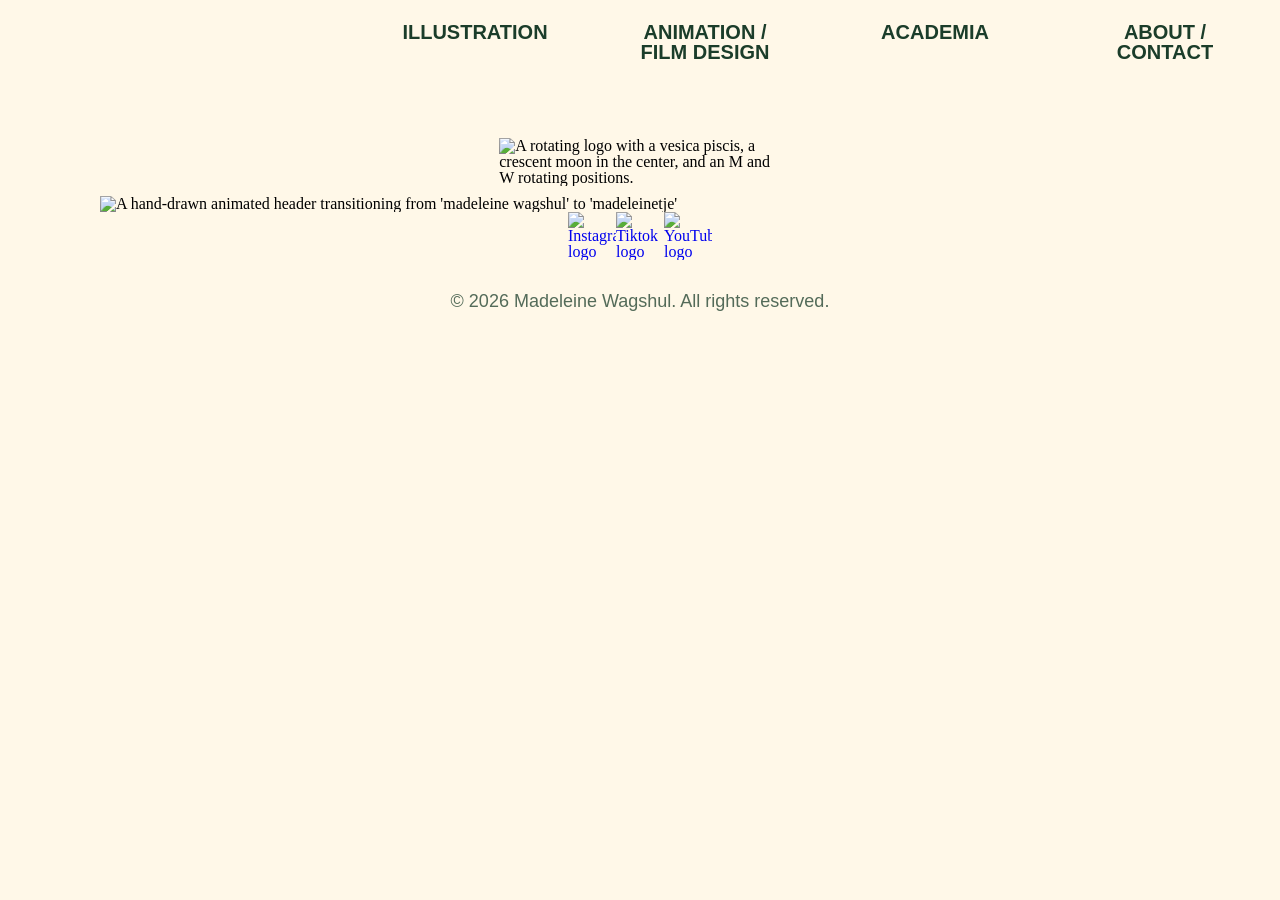
==== index.html @ 114ba070 "Rename homepage.html to index.html" ====
<!DOCTYPE html>
<html lang = "en">
    <head>
       <meta charset = "UTF-8">
       <meta name="viewport" content="width=device-width, initial-scale=1.0">
       <title>Home | madeleinetje</title>
       <link rel="stylesheet" href="https://use.typekit.net/qre8cab.css">
       <!-- CSS -->
       <link type="text/css" rel="stylesheet" href="/style.css">
       
       <link rel="icon" type="image/png" href="images/favicon/favicon-96x96.png" sizes="96x96" />
       <link rel="icon" type="image/svg+xml" href="images/favicon/favicon.svg" />
       <link rel="shortcut icon" href="images/favicon/favicon.ico" />
       <link rel="apple-touch-icon" sizes="180x180" href="images/favicon/apple-touch-icon.png" />
       <link rel="manifest" href="/site.webmanifest" />
    </head>

<body>
    <nav>
        <a href="/homepage.html" class="logo" class="active"></a>
        <input class="menu-btn" type="checkbox" id="menu-btn">
        <label class="menu-icon" for="menu-btn"><span class="navicon"></span></label>
        <ul class="menu">
            <li><a href="/illustration.html">ILLUSTRATION</a></li>
            <li><a href="/animation.html">ANIMATION / FILM DESIGN</a></li>
            <li><a href="/academia.html">ACADEMIA</a></li>
            <li><a href="/about.html">ABOUT / CONTACT</a></li>
        </ul>
    </nav>

</body>

<br></br>
<br></br>
<br></br>
<br></br>
<a class="header"><img src="/images/madeleinetjelogorotategif.gif" width="22%" alt="A rotating logo with a vesica piscis, a crescent moon in the center, and an M and W rotating positions."></a>
<a class="header"><img src="/images/madeleinetjewagshul.gif" width="1080px" alt="A hand-drawn animated header transitioning from 'madeleine wagshul' to 'madeleinetje'"></a>

<div class="imgrow">
    <a href="https://www.https://www.instagram.com/madeleinetjeke/"><img src="/images/instagram.png" alt="Instagram logo" width="48px"></a>
    <a href="https://www.tiktok.com/@madeleinetje"><img src="/images/tiktok.png" alt="Tiktok logo" width="48px"></a>
    <a href="https://youtube.com/@madeleinetjeke"><img src="/images/youtube.png" alt="YouTube logo" width="48px"></a>
</div>
<br></br>
<h6>© 2026 Madeleine Wagshul. All rights reserved.</h6>
<br></br>
<br></br>

</html>
---- style.css ----
/*-- CSS Reset --*/
html, body, div, span, applet, object, iframe, h1, h2, h3, h4, h5, h6, p, blockquote, pre, a, abbr, acronym, address, big, cite, code, del, dfn, em, img, ins, kbd, q, s, samp, small, strike, strong, sub, sup, tt, var, b, u, i, center, dl, dt, dd, ol, ul, li, fieldset, form, label, legend, table, caption, tbody, tfoot, thead, tr, th, td, article, aside, canvas, details, embed, figure, figcaption, footer, header, hgroup, menu, nav, output, ruby, section, summary, time, mark, audio, video {
   margin: 0;
   padding: 0;
   border: 0;
   font-size: 100%;
   font: inherit;
   vertical-align: baseline;
}
/* HTML5 display-role reset for older browsers */
article, aside, details, figcaption, figure,
footer, header, hgroup, menu, nav, section {
   display: block;
}
body {
   line-height: 1;
}
ol, ul {
   list-style: none;
}
blockquote, q {
   quotes: none;
}
blockquote:before, blockquote:after,
q:before, q:after {
   content: '';
   content: none;
}
table {
   border-collapse: collapse;
   border-spacing: 0;
}
a {
  text-decoration: none;
}







/*-- Page Style --*/
body {
  background-image: url(/images/background.png);
  background-repeat: repeat;
  background-size: 200%;
  background-color:#fff8e8;
}


/*-- Nav Bar --*/
.logo {
  width: 60px;
  height: 60px;
  margin-left: 10px;
  margin-top: 5px;
  background-image: url(images/madeleinetjelogo1080x1080.png);
  background-size: contain;
  background-repeat: no-repeat;
  background-position: center;
  cursor: pointer;
}

.logo:hover {
  background-image: url(images/madeleinetjelogorotategif.gif);
}

nav {
  background-color: #fff8e8;
  background-image: url(/images/background.png);
  background-repeat: repeat;
  background-size: 200%;
  position: fixed;
  width: 100%;
  z-index: 3;
}

nav ul {
  margin: 0px;
  padding: 0px;
  list-style: none;
  overflow: hidden;
  background-color: none;
  font-family: avenir-lt-pro, sans-serif;
}

nav li a {
  display: block;
  padding: 0px 0px;
  text-decoration: none;
  color: #1b3d2a;
  font-weight: 600;
  font-family: avenir-lt-pro, sans-serif;
  width: 150px;
  height:40px;
  font-size: 20px;
  text-align: center;
}

.active {
  background-color: #dac7a3;
  color: #1b3d2a;
}

nav li a:hover,
nav .menu-btn:hover {
  background-color: #dac7a3;
  color: #1b3d2a;
}

nav .logo {
  display: block;
  float: left;
  font-size: 2em;
  padding: 10px 10px 10px 10px;
  text-decoration: none;
}

/* MENU */

nav .menu {
  clear: both;
  max-height: 0;
  transition: max-height .2s ease-out;
}

/* MENU ICON */

nav .menu-icon {
  cursor: pointer;
  display: inline-block;
  padding: 50px 0px;
  position: relative;
  user-select: none;
}

nav .menu-icon .navicon {
  background: #1b3d2a;
  display: block;
  height: 4px;
  position: relative;
  transition: .2s ease-out;
  width: 25px;
}

nav .menu-icon .navicon:before,
nav .menu-icon .navicon:after {
  background: #1b3d2a;
  content: '';
  display: block;
  height: 100%;
  position: absolute;
  transition: all .2s ease-out;
  width: 100%;
}

nav .menu-icon .navicon:before {
  top: 8px;
}

nav .menu-icon .navicon:after {
  top: -8px;
}

/* MENU btn */

nav .menu-btn {
  display: none;
}

nav .menu-btn:checked~.menu {
  max-height: 100px;
}

nav .menu-btn:checked~.menu-icon .navicon {
  background: transparent;
}

nav .menu-btn:checked~.menu-icon .navicon:before {
  transform: rotate(-45deg);
}

nav .menu-btn:checked~.menu-icon .navicon:after {
  transform: rotate(45deg);
}

nav .menu-btn:checked~.menu-icon:not(.steps) .navicon:before,
nav .menu-btn:checked~.menu-icon:not(.steps) .navicon:after {
  top: 0;
}

/* 48em = 768px */

@media (min-width: 48em) {
  nav li {
    float: left;
  }

  nav li a {
    padding: 22px 40px;
  }

  nav .menu {
    clear: none;
    float: right;
    max-height: none;
  }

  nav .menu-icon {
    display: none;
  }
}

/*-- Text Attributes --*/
h1 {
    color:#1b3d2a;
    font-family: avenir-lt-pro, sans-serif;
    font-weight: 600;
    font-size: 36px;
    padding-top: 30px;
    padding-left: 30px;
    padding-right: 30px;
    padding-bottom: 30px;
}

h2 {
    color:#1b3d2a;
    font-family: avenir-lt-pro, sans-serif;
    font-weight: 400;
    font-size: 28px;
    margin: 2%;
    padding:0%;
}

h3 {
    color:#1b3d2a;
    font-family: avenir-lt-pro, sans-serif;
    font-weight: 300;
    font-size: 24px;
    text-align: center;
}

h4 {
    color:#1b3d2a;
    font-family: avenir-lt-pro, sans-serif;
    font-weight: 200;
    font-size: 22px;
    text-align: center;
}

h5 {
    color:#1b3d2a;
    font-family: avenir-lt-pro, sans-serif;
    font-weight: 100;
    font-size: 20px;
    text-align: center;
}

h6 {
    color:#1b3d2a;
    font-family: avenir-lt-pro, sans-serif;
    font-weight: 100;
    font-size: 18px;
    text-align: center;
    opacity: 75%;
}





.row {
   display: flex;
   flex-wrap: wrap;
   padding: 0 4px;
   display: flex;
  justify-content: center; /* Horizontal */
 }
 
 /*Illustration Grid*/
 /* Create four equal columns that sits next to each other */

 .column {
   flex: 23%;
   max-width: 25%;
   padding: 5px;
 }
 
 .column img {
   margin-top: 0px;
   margin-bottom:10px;
   vertical-align: middle;
   width: 100%;
 }
 
 /* Responsive layout - makes a two column-layout instead of four columns */
 @media screen and (max-width: 800px) {
   .column {
     flex: 50%;
     max-width: 50%;
   }
 }
 
 /* Responsive layout - makes the two columns stack on top of each other instead of next to each other */
 @media screen and (max-width: 600px) {
   .column {
     flex: 100%;
     max-width: 100%;
   }
 }




/*Center*/
.center {
  display: block;
  margin-left: auto;
  margin-right: auto;
  margin-top: 0px;
  margin-bottom:0px;
  width: 50%;
  text-align: center;
  display: flex;
  justify-content: center; /* Horizontal */
  align-items: center;     /* Vertical */
}

.textcenter {
  text-align: center;
  margin-top: auto;
  display: flex;
  justify-content: center; /* Horizontal */
  align-items: center;     /* Vertical */
}

/* Video Grid */
 .videogrid {
  display: grid;
  grid-template-columns: repeat(auto-fit, minmax(270px, 1fr));
  gap: 10px;
  max-width: 100%;
  margin-bottom: 20px;
  display: flex;
  justify-content: center; /* Horizontal */
  align-items: center;     /* Vertical */
}


.videogrid-item {
  background-color: none;
  max-width: 100%;
  padding: 4px;
  border-radius: 4px;
  display: flex;
  justify-content: center; /* Horizontal */
  align-items: center;     /* Vertical */
  text-align: center;
}

/*Contact*/
.contact-section {
  width: 100%;
  max-width: 40rem;
  margin-left: auto;
  margin-right: auto;
  padding: 3rem 1rem;
}

.contact-intro > * + * {
  margin-top: 1rem;
}

.contact-title {
  font-size: 1.875rem;
  line-height: 2.25rem;
  font-weight: 700;
  font-family: avenir-lt-pro, sans-serif;
}

.contact-description {
  color: #1b3d2a;
  font-family: avenir-lt-pro, sans-serif;
}

.form-group-container {
  display: grid;
  gap: 1rem;
  margin-top: 2rem;
}

.form-group {
  display: flex;
  flex-direction: column;
}

.form-label {
  margin-bottom: 0.5rem;
  background-color: none;
  font-family: avenir-lt-pro, sans-serif;
  color:#1b3d2a;
  font-size: 22px;
}

.form-input, .form-textarea {
  padding: 0.5rem;
  border: 1px solid #1b3d2a;
  display: flex;
  height: 2.5rem;
  width: 100%;
  border-radius: 0.375rem;
  font-size: 0.875rem;
  line-height: 1.25rem;
  background-color: #1b3d2a;
  font-family: avenir-lt-pro, sans-serif;
  color:#dac7a3;
  opacity: 100%;
  font-size: 20px;
}

.form-input::placeholder,
.form-textarea:focus-visible {
  color: #dac7a3;
  opacity:75%;
}

.form-input:focus-visible,
.form-textarea:focus-visible {
  outline: 2px solid #1b3d2a;
  outline-offset: 2px;
}

.form-textarea {
  min-height: 120px;
}

.form-submit {
  width: 100%;
  margin-top: 1.2rem;
  background-color: #1b3d2a;
  color: #dac7a3;
  padding: 13px 5px;
  border-radius: 0.375rem;
  display: flex;
  justify-content: center; /* Horizontal */
  align-items: center;     /* Vertical */
  align-self: center;
  justify-self: center;
  justify-items: center;
  align-content: center;
}


.animationheader {
  padding-bottom: 0px;
  padding-top: 10px;
  margin-bottom: 0px;
  display: flex;
  justify-content: center; /* Horizontal */
  align-items: center;     /* Vertical */
}

.header {
  padding-bottom: 0px;
  padding-top: 10px;
  margin-bottom: 0px;
  display: flex;
  justify-content: center; /* Horizontal */
  align-items: center;     /* Vertical */
}

img {
  height:auto;
  max-width:100%;
  display:block;
  margin: auto;
}


 /*Academia Grid*/
 /* Create three equal columns that sits next to each other */

 .column2 {
   flex: 30%;
   max-width: 30%;
   padding: 15px;
 }
 
 .column2 img {
   margin-top: 0px;
   margin-bottom:10px;
   vertical-align: middle;
   width: 100%;
 }
 
 /* Responsive layout - makes a two column-layout instead of four columns */
 @media screen and (max-width: 800px) {
   .column2 {
     flex: 30%;
     max-width: 33%;
   }
 }
 
 /* Responsive layout/
 @media screen and (max-width: 600px) {
   .column2 {
     flex: 100%;
     max-width: 100%;
   }
 }




 /*About Grid*/
 /* Create two equal columns that sits next to each other */

 .column3 {
   flex: 45%;
   max-width: 45%;
   padding: 15px;
 }
 
 .column2 img {
   margin-top: 0px;
   margin-bottom:10px;
   vertical-align: middle;
   width: 100%;
 }
 
 /* Responsive layout - makes a two column-layout instead of four columns */
 @media screen and (max-width: 800px) {
   .column2 {
     flex: 45%;
     max-width: 45%;
   }
 }
 
 /* Responsive layout/
 @media screen and (max-width: 600px) {
   .column2 {
     flex: 100%;
     max-width: 100%;
   }
 }



 * {box-sizing:border-box}








/* Slideshow container */
.slideshow-container {
  max-width: 800px;
  position: relative;
  margin: auto;
  overflow: hidden;
}

/* Hide the images by default */
.mySlides {
  display:none;
}
.activeslide {
  display:block;
  overflow:hidden;
}

/* Next & previous buttons */
.prev, .next {
  cursor: pointer;
  position: absolute;
  top: 50%;
  width: auto;
  margin-top: -22px;
  padding: 16px;
  color: #1b3d2a;
  -webkit-text-stroke: 2px #fffdea;
  paint-order: stroke fill;
  font-weight: bold;
  font-size: 18px;
  transition: 0.6s ease;
  border-radius: 0 3px 3px 0;
  user-select: none;
}

/* Position the "next button" to the right */
.next {
  right: 0;
  border-radius: 3px 0 0 3px;
}

/* On hover, add a black background color with a little bit see-through */
.prev:hover, .next:hover {
  background-color: #dac7a3;
  opacity:50%
}

/* Caption text */
.text {
  color: #f2f2f2;
  font-size: 20px;
  padding: 8px 12px;
  position: absolute;
  bottom: 8px;
  width: 100%;
  text-align: center;
  font-family: avenir-lt-pro, sans-serif;
}

/* Number text (1/3 etc) */
.numbertext {
  color: #dac7a3;
  font-size: 15px;
  padding: 8px 12px;
  position: absolute;
  top: 0;
  font-family: avenir-lt-pro, sans-serif;
}


/* Fading animation */
.fade {
  animation-name: fade;
  animation-duration: 1.5s;
}

@keyframes fade {
  from {opacity: .4}
  to {opacity: 1}
}


.previouspage, .nextpage {
  text-decoration: none;
  display: inline-block;
  padding: 8px 16px;
}

.previouspage:hover, .nextpage:hover {
  background-color: #dac7a3;
  color: #1b3d2a;
}

.previouspage {
  background-color: none;
  color: #1b3d2a;
  font-size: 24px;
  font-family: avenir-lt-pro, sans-serif;
  display: flex;
  justify-content: center; /* Horizontal */
  align-items: center;     /* Vertical */
}

.nextpage {
  background-color: none;
  color: #1b3d2a;
  font-size: 24px;
  font-family: avenir-lt-pro, sans-serif;
  display: flex;
  justify-content: center; /* Horizontal */
  align-items: center;     /* Vertical */
}

.round {
  border-radius: 50%;
}


.imgrow{
  display: flex;
  justify-content: center; /* Horizontal */
  align-items: center;     /* Vertical */
  flex-wrap:nowrap
}

.imgrow img{
  display: block;
}

.centergrid {
  display: flex;
  justify-content: center; /* Horizontal */
  align-items: center;     /* Vertical */
  align-content: center;
  justify-items: center;
  justify-self: center;
  align-self:center;
}
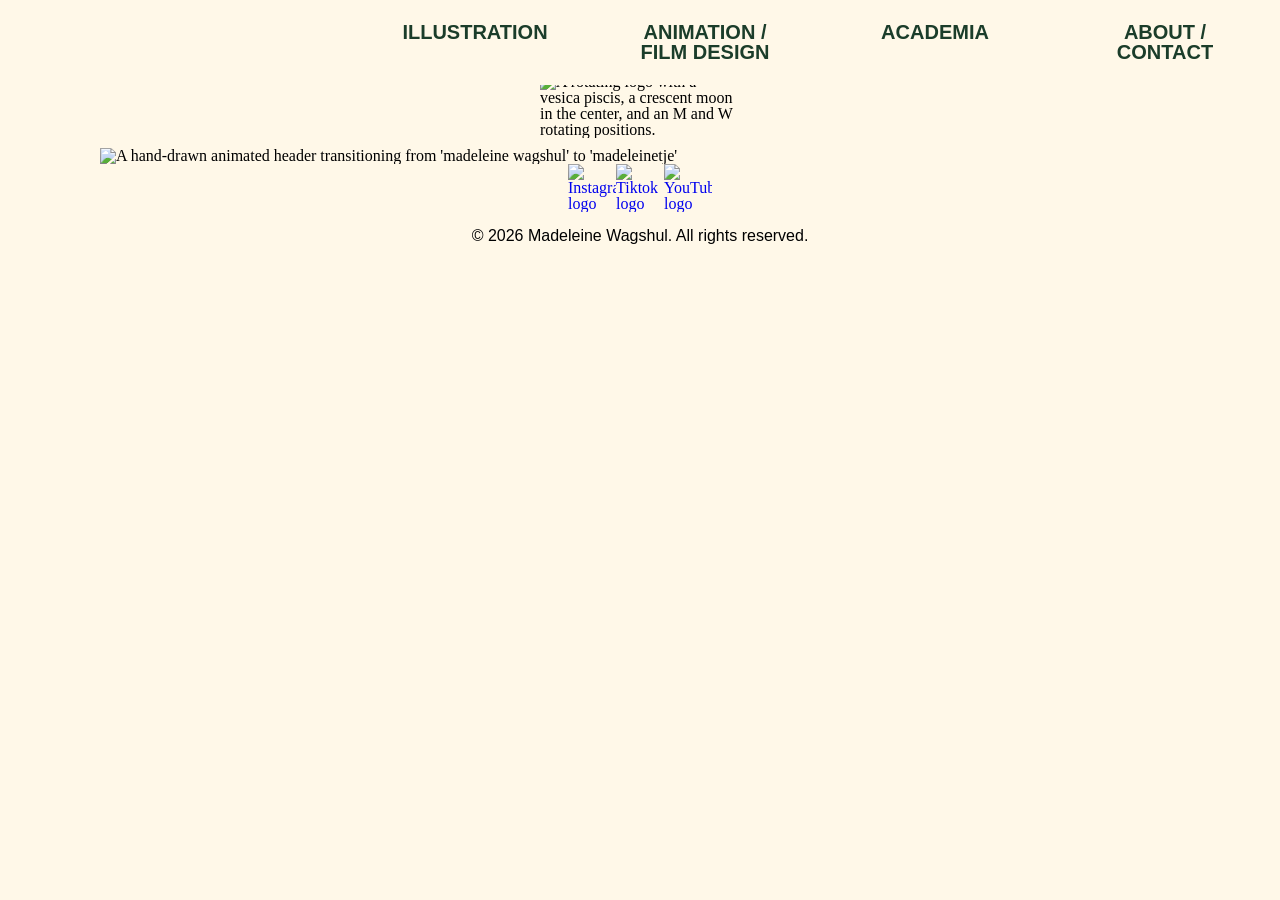
==== commit 9e553e85: "Base update 1.1" ====
--- a/index.html
+++ b/index.html
@@ -17,7 +17,7 @@
 
 <body>
     <nav>
-        <a href="/homepage.html" class="logo" class="active"></a>
+        <a href="/index.html" class="logo"></a>
         <input class="menu-btn" type="checkbox" id="menu-btn">
         <label class="menu-icon" for="menu-btn"><span class="navicon"></span></label>
         <ul class="menu">
@@ -30,21 +30,21 @@
 
 </body>
 
-<br></br>
-<br></br>
-<br></br>
-<br></br>
-<a class="header"><img src="/images/madeleinetjelogorotategif.gif" width="22%" alt="A rotating logo with a vesica piscis, a crescent moon in the center, and an M and W rotating positions."></a>
-<a class="header"><img src="/images/madeleinetjewagshul.gif" width="1080px" alt="A hand-drawn animated header transitioning from 'madeleine wagshul' to 'madeleinetje'"></a>
+<br>
+<br>
+<br>
+<br>
+<a class="header"><img src="/images/madeleinetjelogorotategif.gif" width="200" alt="A rotating logo with a vesica piscis, a crescent moon in the center, and an M and W rotating positions."></a>
+<a class="header"><img src="/images/madeleinetjewagshul.gif" width="1080" alt="A hand-drawn animated header transitioning from 'madeleine wagshul' to 'madeleinetje'"></a>
 
 <div class="imgrow">
-    <a href="https://www.https://www.instagram.com/madeleinetjeke/"><img src="/images/instagram.png" alt="Instagram logo" width="48px"></a>
-    <a href="https://www.tiktok.com/@madeleinetje"><img src="/images/tiktok.png" alt="Tiktok logo" width="48px"></a>
-    <a href="https://youtube.com/@madeleinetjeke"><img src="/images/youtube.png" alt="YouTube logo" width="48px"></a>
+    <a href="https://www.instagram.com/madeleinetjeke/"><img src="/images/instagram.png" alt="Instagram logo" width="48"></a>
+    <a href="https://www.tiktok.com/@madeleinetje"><img src="/images/tiktok.png" alt="Tiktok logo" width="48"></a>
+    <a href="https://youtube.com/@madeleinetjeke"><img src="/images/youtube.png" alt="YouTube logo" width="48"></a>
 </div>
-<br></br>
-<h6>© 2026 Madeleine Wagshul. All rights reserved.</h6>
-<br></br>
-<br></br>
+<br>
+<p>© 2026 Madeleine Wagshul. All rights reserved.</p>
+<br>
+<br>
 
-</html>
+</html>
--- a/style.css
+++ b/style.css
@@ -81,7 +81,6 @@
   padding: 0px;
   list-style: none;
   overflow: hidden;
-  background-color: none;
   font-family: avenir-lt-pro, sans-serif;
 }
 
@@ -349,7 +348,6 @@
 
 
 .videogrid-item {
-  background-color: none;
   max-width: 100%;
   padding: 4px;
   border-radius: 4px;
@@ -397,7 +395,6 @@
 
 .form-label {
   margin-bottom: 0.5rem;
-  background-color: none;
   font-family: avenir-lt-pro, sans-serif;
   color:#1b3d2a;
   font-size: 22px;
@@ -583,7 +580,6 @@
   padding: 16px;
   color: #1b3d2a;
   -webkit-text-stroke: 2px #fffdea;
-  paint-order: stroke fill;
   font-weight: bold;
   font-size: 18px;
   transition: 0.6s ease;
@@ -650,7 +646,6 @@
 }
 
 .previouspage {
-  background-color: none;
   color: #1b3d2a;
   font-size: 24px;
   font-family: avenir-lt-pro, sans-serif;
@@ -660,7 +655,6 @@
 }
 
 .nextpage {
-  background-color: none;
   color: #1b3d2a;
   font-size: 24px;
   font-family: avenir-lt-pro, sans-serif;
@@ -693,4 +687,12 @@
   justify-items: center;
   justify-self: center;
   align-self:center;
+}
+
+
+p {
+  font-family: avenir-lt, sans-serif;
+  display: flex;
+  justify-content: center; /* Horizontal */
+  align-items: center;     /* Vertical */
 }
